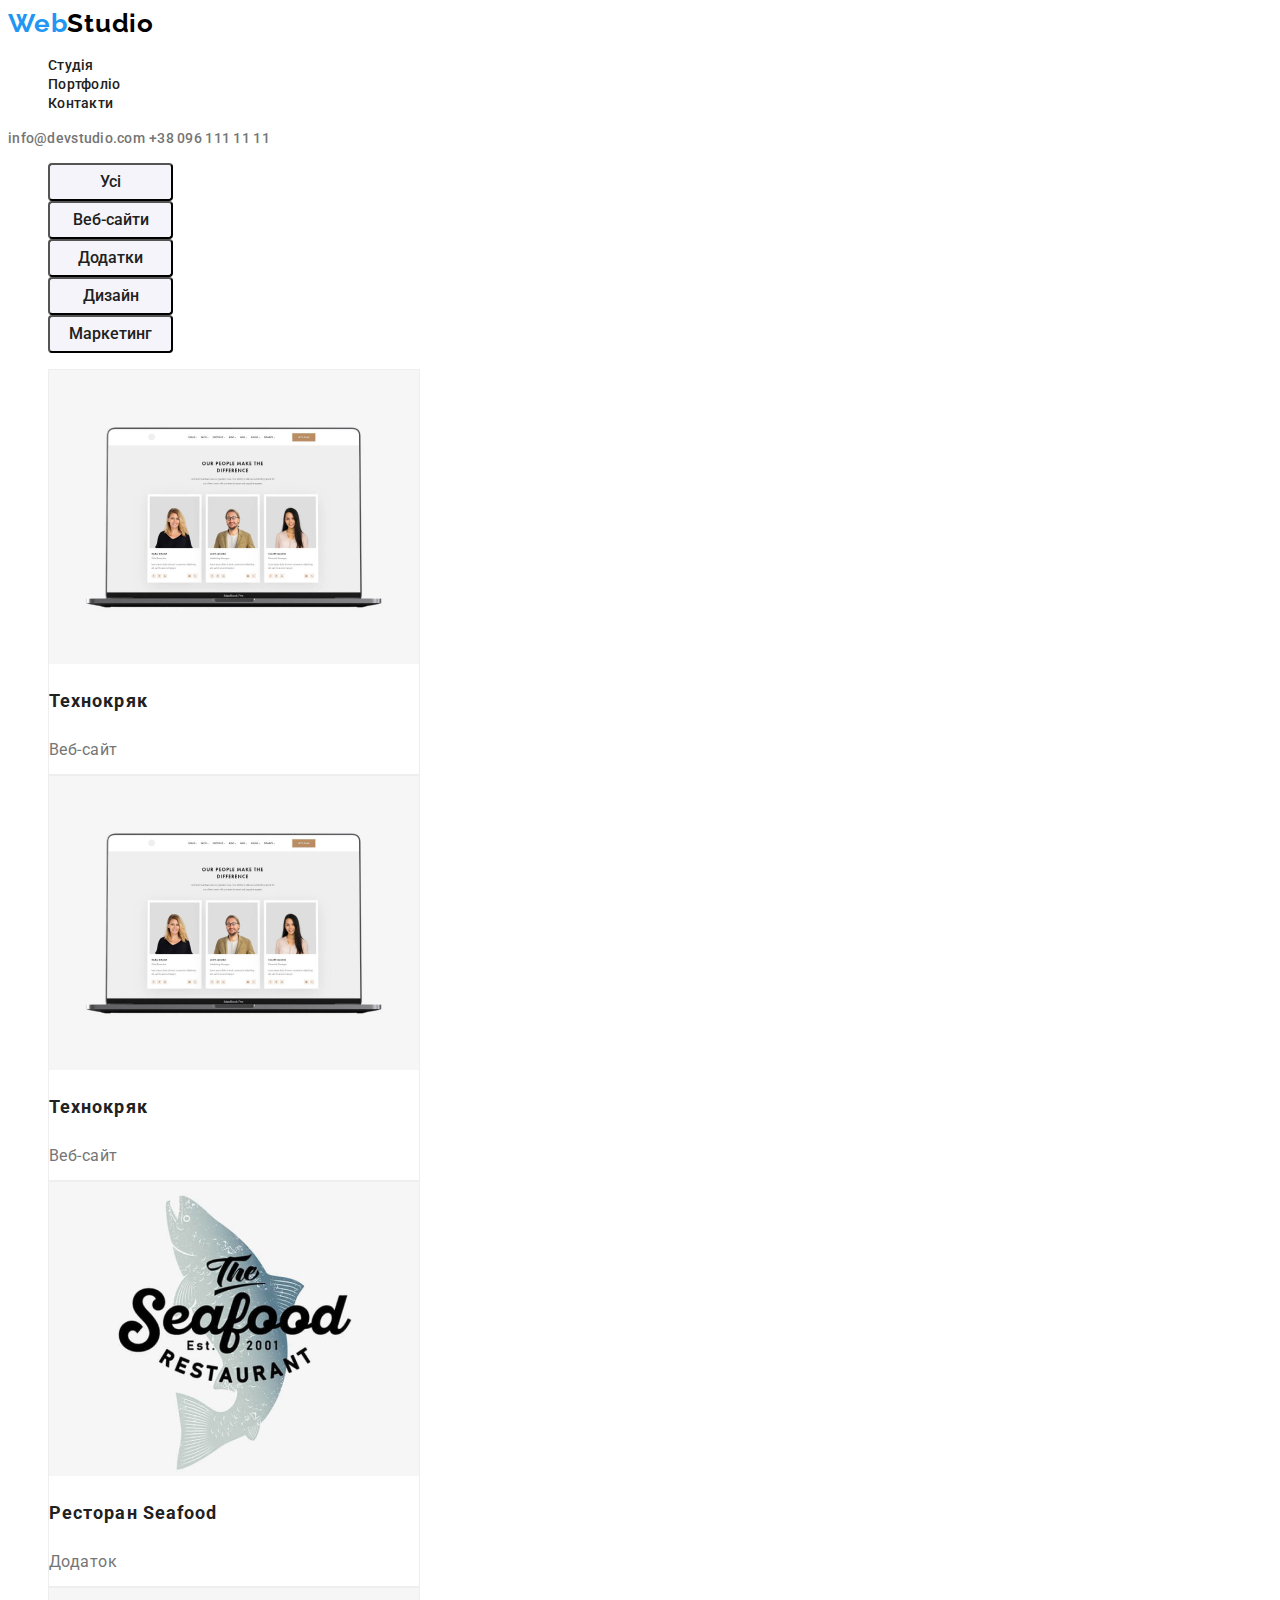
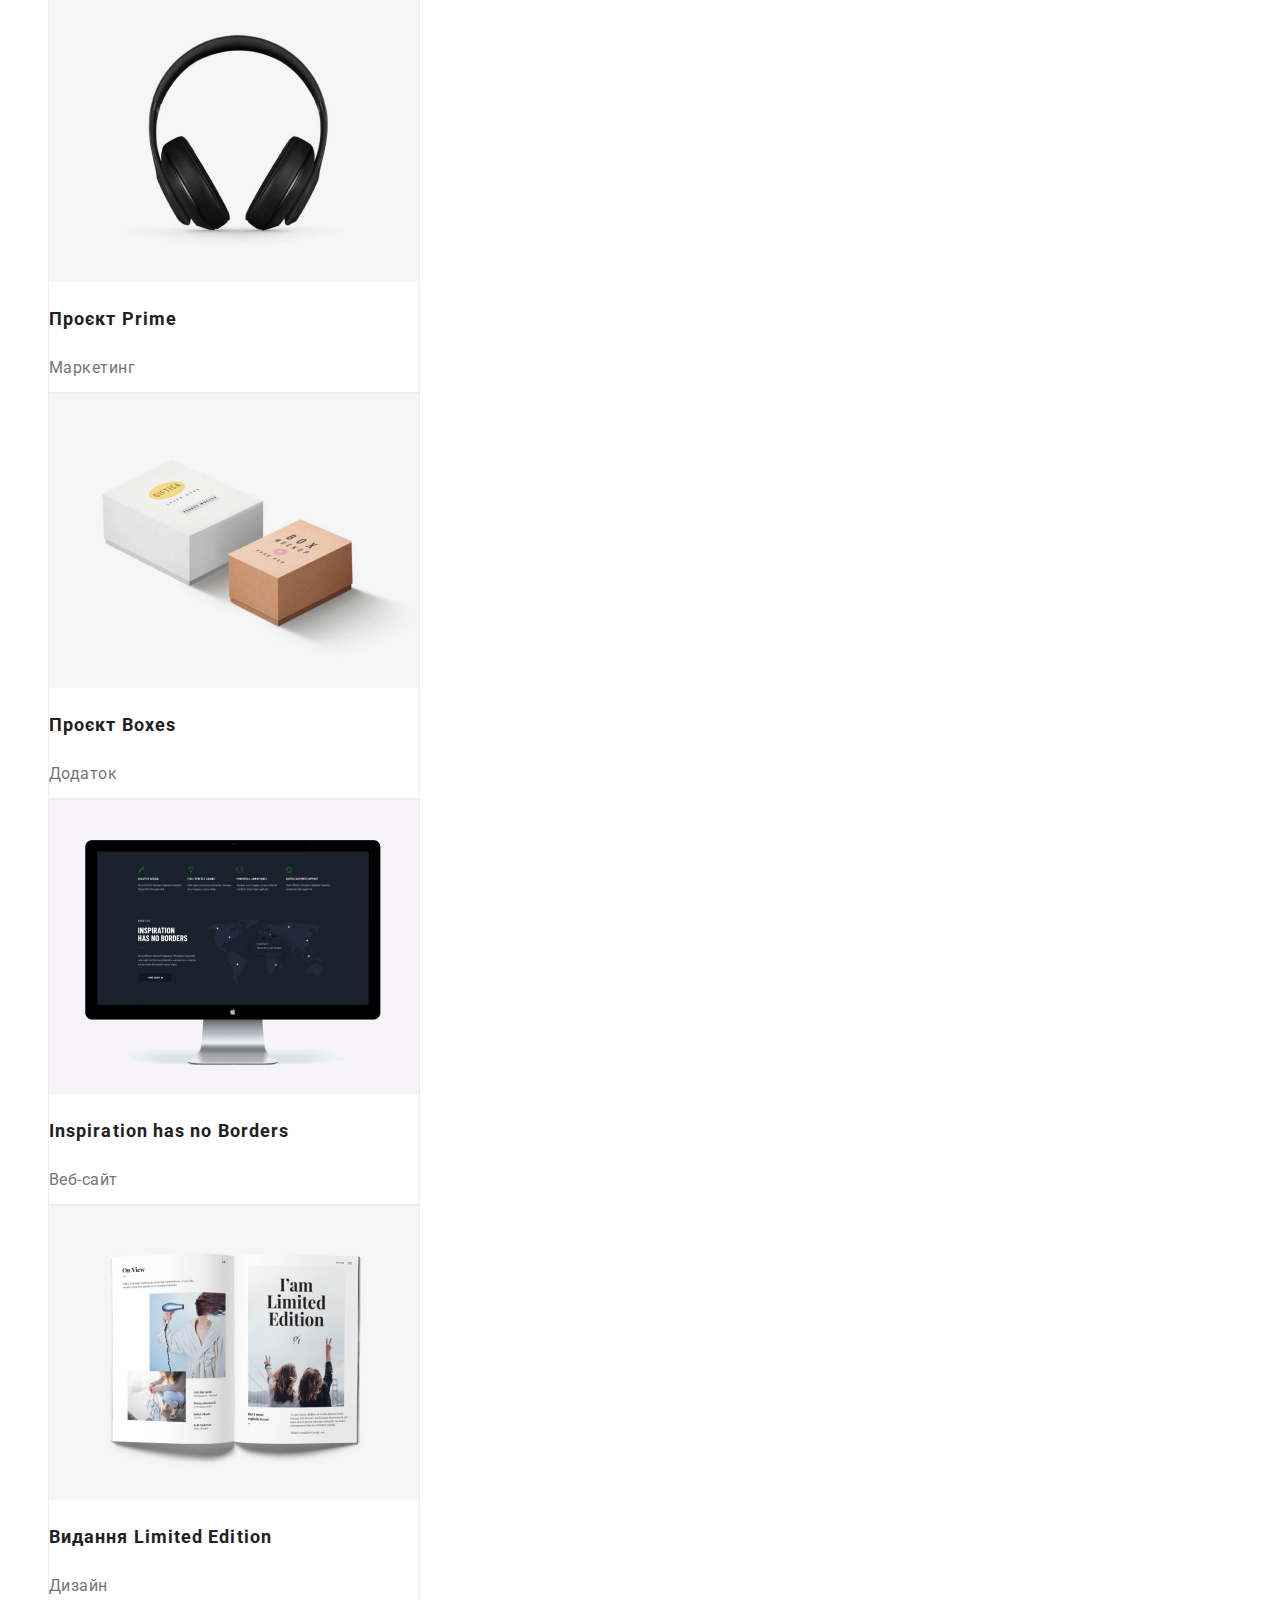
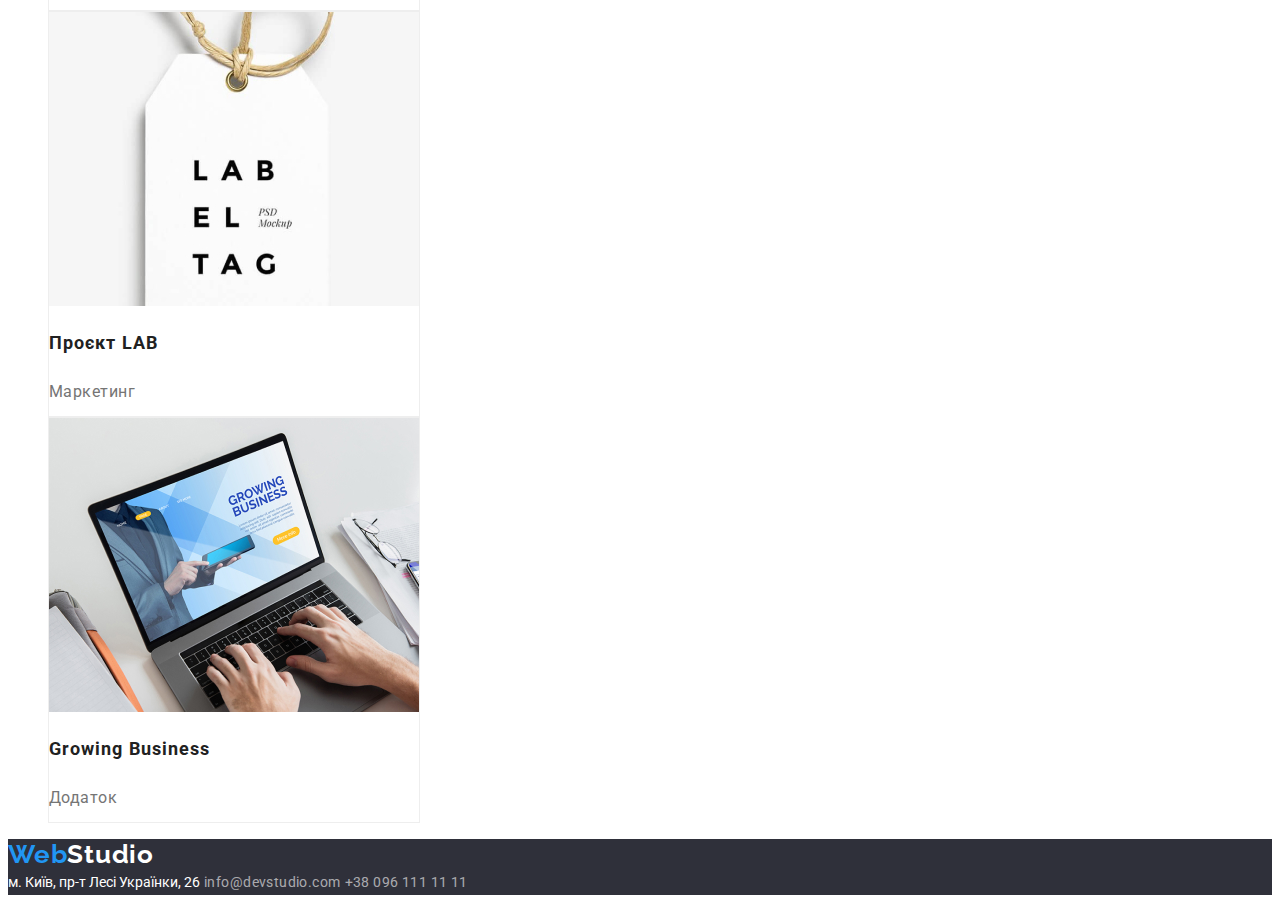
==== portfolio.html @ ff46326f "copy dz2" ====
<!DOCTYPE html>
<html lang="uk">
<head>
        <meta charset="UTF-8">
        <meta http-equiv="X-UA-Compatible" content="IE=edge">
        <meta name="viewport" content="width=device-width, initial-scale=1.0">
        <link rel="preconnect" href="https://fonts.googleapis.com">
        <link rel="preconnect" href="https://fonts.gstatic.com" crossorigin>
        <link
            href="https://fonts.googleapis.com/css2?family=Raleway:wght@700&family=Roboto:wght@400;500;700;900&display=swap"
            rel="stylesheet">
        <link rel="stylesheet" href="styles/styles.css">
        <title>Портфоліо</title>
</head>
<body>
    <!--Верхня лінія-->
    <header class="top">
        <a class="logo" href="./index.html">Web<span class="logo-black">Studio</span></a>
        <nav>
            <ul>
                <li>
                    <a class="top-nav" href="">Студія</a>
                </li>
                <li>
                    <a class="top-nav" href="./portfolio.html">Портфоліо</a>
                </li>
                <li>
                    <a class="top-nav" href="">Контакти</a>
                </li>
            </ul>
        </nav>
        <a class="top-adr" href="mailto:info@devstudio.com">info@devstudio.com</a>
        <a class="top-adr" href="tel:+380961111111">+38 096 111 11 11</a>
    </header>
<main>
<section class="example">
    <h1 class="example-h">Приклади робіт</h1>
<ul>
    <li>
        <button class="example-button"  type="button">Усі</button>
    </li>
    <li>
        <button class="example-button" type="button">Веб-сайти</button>
    </li>
    <li>
        <button class="example-button" type="button">Додатки</button>
    </li>
    <li>
        <button class="example-button" type="button">Дизайн</button>
    </li>
    <li>
        <button class="example-button" type="button">Маркетинг</button>
    </li>
</ul>
    <ul>
        <li class="example-li">
        <a href="#">
            <img src="./images/Tekhno.jpg" alt="Приклад вебсайту" width="370">
            <h2 class="example-title">Технокряк</h2>
            <p class="example-text">Веб-сайт</p>
        </a> 
        </li>
        <li class="example-li">
           <a href="#">
            <img src="./images/Tekhno.jpg" alt="Приклад вебсайту" width="370">
            <h2 class="example-title">Технокряк</h2>
            <p class="example-text">Веб-сайт</p>
           </a>
        </li>
        <li class="example-li">
            <a href="#">
                <img src="./images/Seafood.jpg" alt="Приклад додатку" width="370">
                <h2 class="example-title">Ресторан Seafood</h2>
                <p class="example-text">Додаток</p>
            </a>
        </li>
    <li class="example-li">
            <a href="#"><img src="./images/Prime.jpg" alt="Приклад маркетингу" width="370">
            <h2 class="example-title">Проєкт Prime</h2>
            <p class="example-text">Маркетинг</p>
        </a>    
        </li>
        <li class="example-li">
            <a href="#"><img src="./images/Boxes.jpg" alt="Приклад додатку" width="370">
            <h2 class="example-title">Проєкт Boxes</h2>
            <p class="example-text">Додаток</p>
        </a>    
        </li>
        <li class="example-li">
            <a href="#"><img src="./images/InspirationhasnoBorders.jpg" alt="Приклад вебсайту" width="370">
            <h2 class="example-title">Inspiration has no Borders</h2>
            <p class="example-text">Веб-сайт</p>
        </a>    
        </li>
        <li class="example-li">
            <a href="#"><img src="./images/LimitedEdition.jpg" alt="Приклад дизайну" width="370">
            <h2 class="example-title">Видання Limited Edition</h2>
            <p class="example-text">Дизайн</p>
        </a>    
        </li>
        <li class="example-li">
            <a href="#"><img src="./images/ProjectLab.jpg" alt="Приклад маркетингу" width="370">
            <h2 class="example-title">Проєкт LAB</h2>
            <p class="example-text">Маркетинг</p>
        </a>    
        </li>
        <li class="example-li">
            <a href="#"><img src="./images/GrowingBusiness.jpg" alt="Приклад додатку" width="370">
            <h2 class="example-title">Growing Business</h2>
            <p class="example-text">Додаток</p>
            </a> 
        </li>
        </ul>
</section>
</main>
<!--Футер-->
<footer class="footer">
    <a class="footer-logo" href="/index.html">Web<span class="footer-logow">Studio</span></a>
    <address>
        <a class="footer-adr" href="https://goo.gl/maps/CPtrU1FHBa2aNyZL9" target="_blank"
            rel="noopener noreferrer nofollow">м. Київ, пр-т Лесі Українки, 26</a>
        <a class="footer-a" href="mailto:info@devstudio.com">info@devstudio.com</a>
        <a class="footer-a" href="tel:+380961111111">+38 096 111 11 11</a>
    </address>
</footer>
</body>
</html>
---- styles/styles.css ----
body {
font-family: Roboto;
color: black;
}
a:link,
a:visited,
a:hover,
a:active {
    text-decoration: none;
}
li {
    list-style-type: none;
}
/*Верхня ліня*/
.top {
    background: #FFFFFF;
}
.logo {
    color:#2196F3;
    font-family: 'Raleway';
    font-style: normal;
    font-weight: 700;
    font-size: 26px;
    line-height: 1.2em;
    letter-spacing: 0.03em;
}
.logo-black {
    color: black;
       
}
.top-nav,
.top-adr {
    font-weight: 500;
    font-size: 14px;
    letter-spacing: 0.02em;

 }
 .top-nav {
    color: #212121;
 }
 .top-adr {
    color: #757575;
 }
 .top-nav:hover,
 .top-nav:focus,
 .top-adr:hover,
 .top-adr:focus{
     color: #2196F3;
 }

 /*Шапка*/
.solution {
    background: #2F303A;
}
.solution-text {
    font-weight: 900;
    font-size: 44px;
    line-height: 1.4em;
    text-align: center;
    letter-spacing: 0.06em;
    text-transform: uppercase;
    color: #FFFFFF;
}
.solution-button {
    width: 216px;
    height: 50px;
    background: #2196F3;
    box-shadow: 0px 4px 4px rgba(0, 0, 0, 0.15);
    border-radius: 4px;
    font-family: 'Roboto';
    font-style: normal;
    font-weight: 700;
    font-size: 16px;
    line-height: 30px;
    color: #FFFFFF;
}

/*Особливості*/
.features-h {
    display: none;
}
.features-title {
    width: 270px;
    height: 16px;
    font-weight: 700;
    font-size: 14px;
    line-height: 1.15em;
    letter-spacing: 0.03em;
    text-transform: uppercase;
}
.features-text {
    font-size: 14px;
    line-height: 1.7em;
    letter-spacing: 0.03em;
    text-transform: uppercase;
    color: #757575;
}

/*Чим ми займаємось*/
.what-we-do-text {
    font-weight: 700;
    font-size: 36px;
    line-height: 1.2em;
    text-align: center;
    }

/*Наша команда*/
.team {
    background: #F5F4FA
}
.team-title {
    font-weight: 700;
    font-size: 36px;
    line-height: 1.2em;
    letter-spacing: 0.03em;
    text-align: center;
}
.team-member {
    font-weight: 500;
    font-size: 16px;
    line-height: 1.19em;
    letter-spacing: 0.03em;
    text-align: center;
}
.team-text {
    font-size: 16px;
    line-height: 1.19em;
    text-align: center;
    letter-spacing: 0.03em;
    color: #757575;
}

.team-l {
    width: 270px;
    height: 368px;
    background: #FFFFFF;
    box-shadow: 0px 1px 3px rgba(0, 0, 0, 0.12),
     0px 1px 1px rgba(0, 0, 0, 0.14), 
     0px 2px 1px rgba(0, 0, 0, 0.2);
    border-radius: 0px 0px 4px 4px;
}

/*Футер*/
.footer {
    background-color: #2F303A;
}
.footer-logo {
    color: #2196F3;
    font-family: 'Raleway';
    font-style: normal;
    font-weight: 700;
    font-size: 26px;
    line-height: 1.2em;
    letter-spacing: 0.03em;
}
.footer-logow {
    color: white;

}
.footer-adr {
    font-size: 14px;
    line-height: 24px;
    font-style: normal;
    color: #FFFFFF;
}
.footer-a {
     font-size: 14px;
    line-height: 1.7em;
    letter-spacing: 0.03em;
    font-style: normal;
    color: rgba(255, 255, 255, 0.6);
}
.footer-adr:hover,
.footer-adr:focus, 
.footer-a:hover,
.footer-a:focus {
    color: #2196F3;
}

/*ПОРТФОЛІО*/
.example-h {
    display: none
}
.example-button {
    width: 125px;
    height: 38px;
    background: #F5F4FA;
    border-radius: 4px;
    font-weight: 500;
    font-size: 16px;
    line-height: 26px;
    font-family: 'Roboto';
    font-style: normal;
    text-align: center;
    color: #212121;
}
.example-button:hover,
.example-button:focus {
    background: #2196F3;
    color: #FFFFFF;
}
.example-li {
    width: 370px;
    height: 404px;
    background: #FFFFFF;
    border: 1px solid #EEEEEE;
}
.example-title {
    font-weight: 700;
    font-size: 18px;
    line-height: 2em;
    letter-spacing: 0.06em;
    color: #212121;
}
.example-text {
    font-size: 16px;
    line-height: 1.89em;
    letter-spacing: 0.03em;
    color: #757575;
}
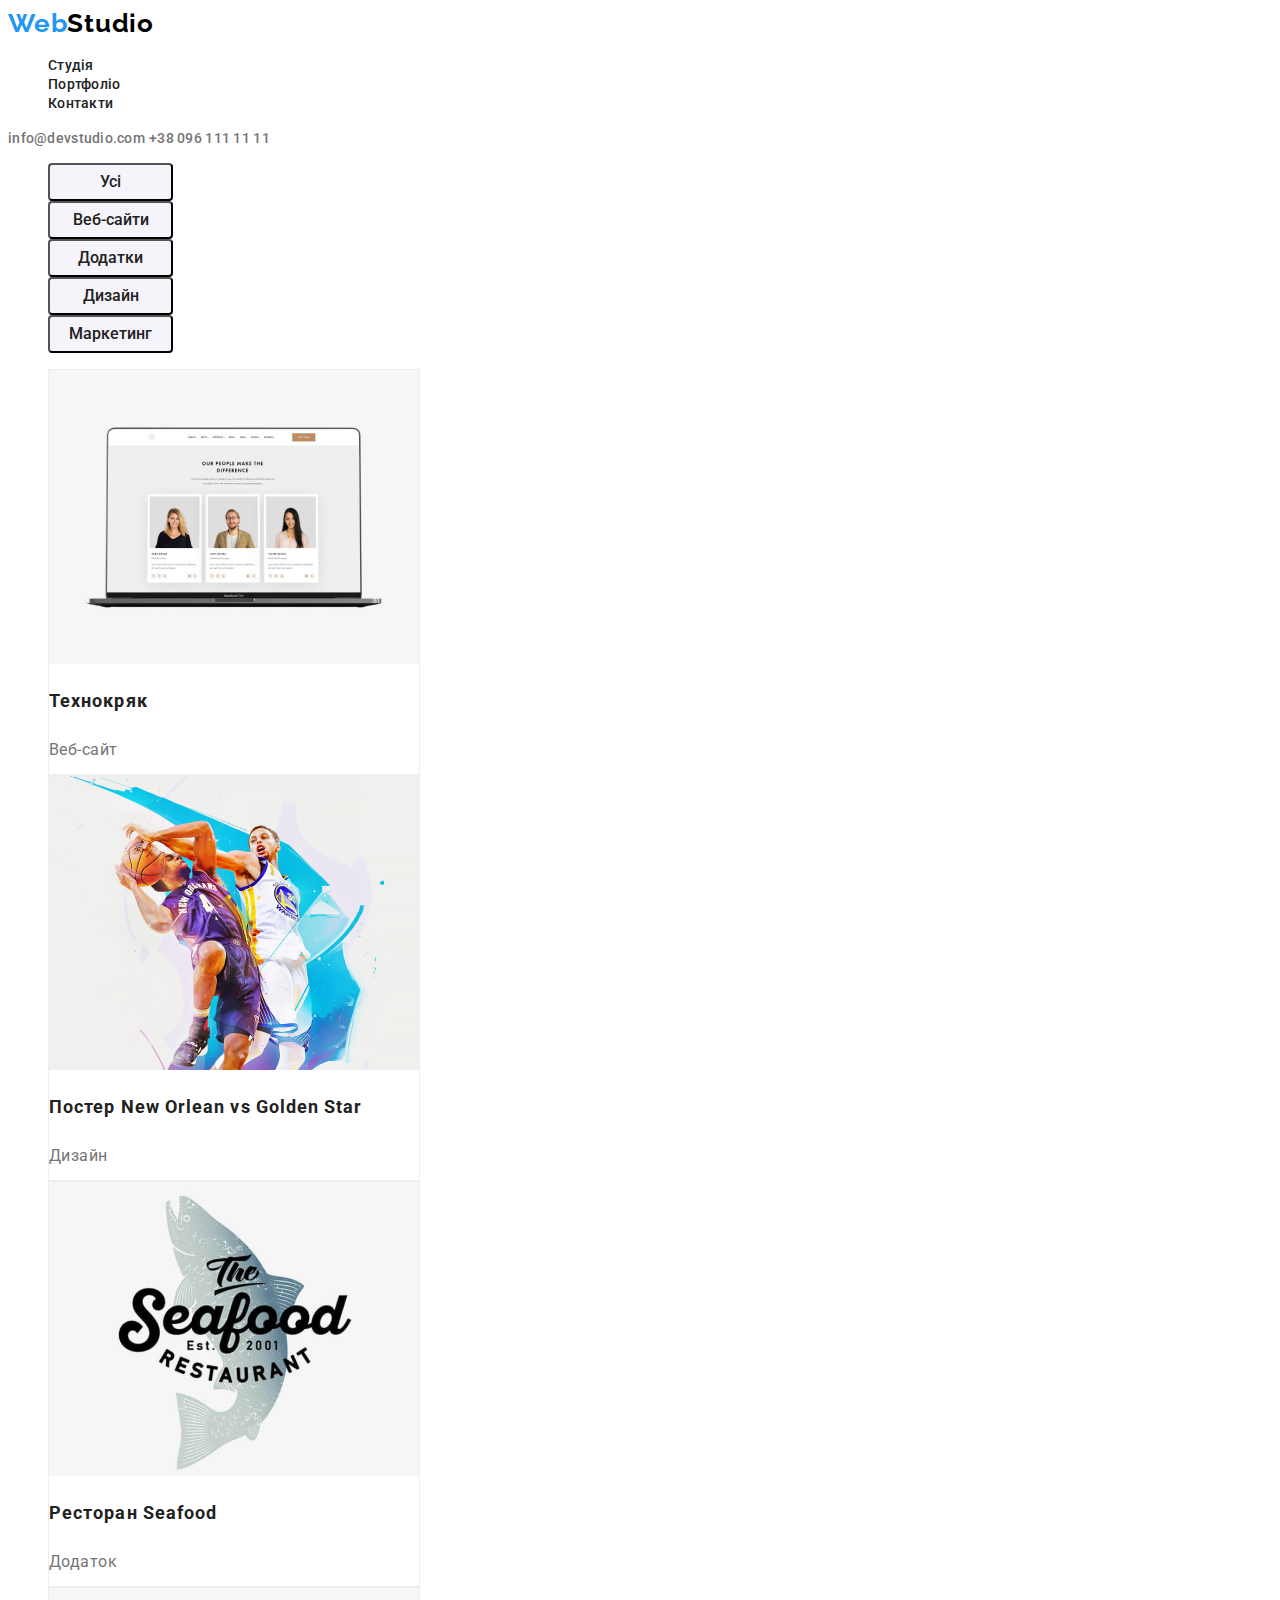
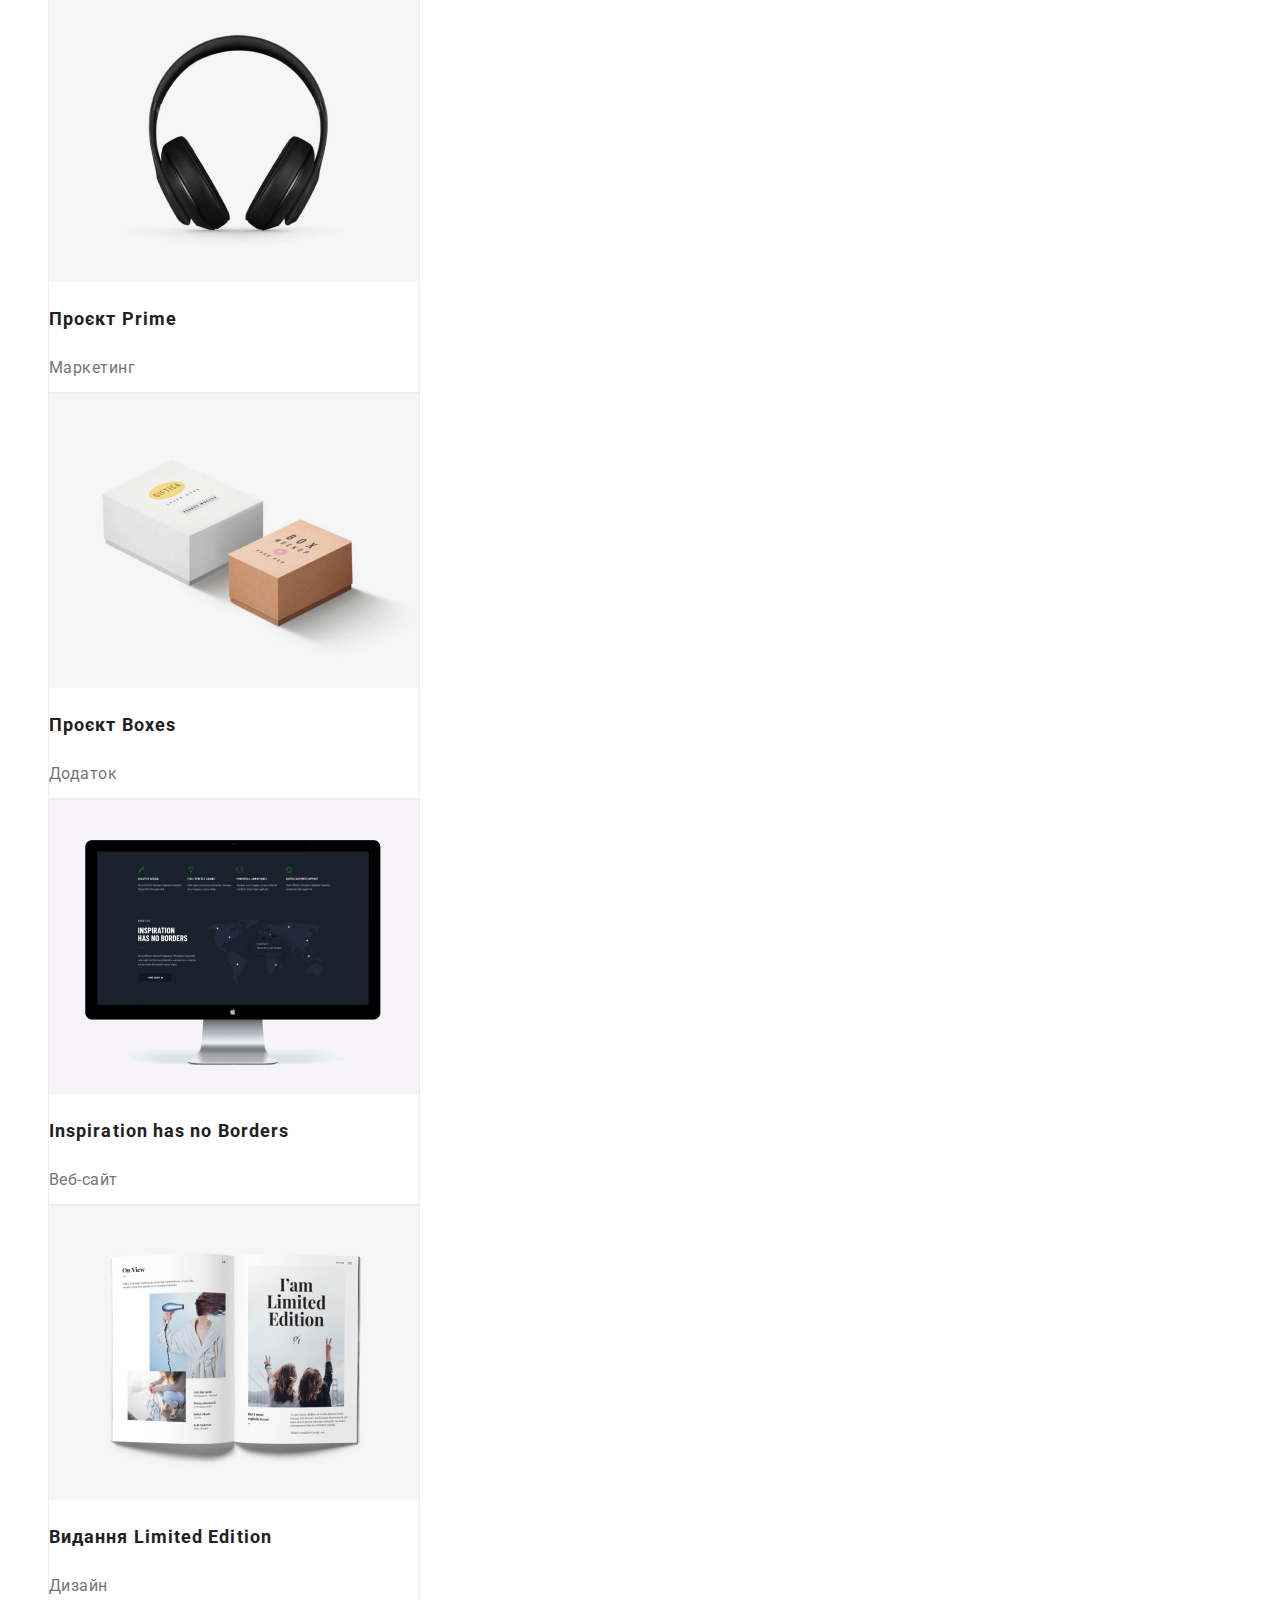
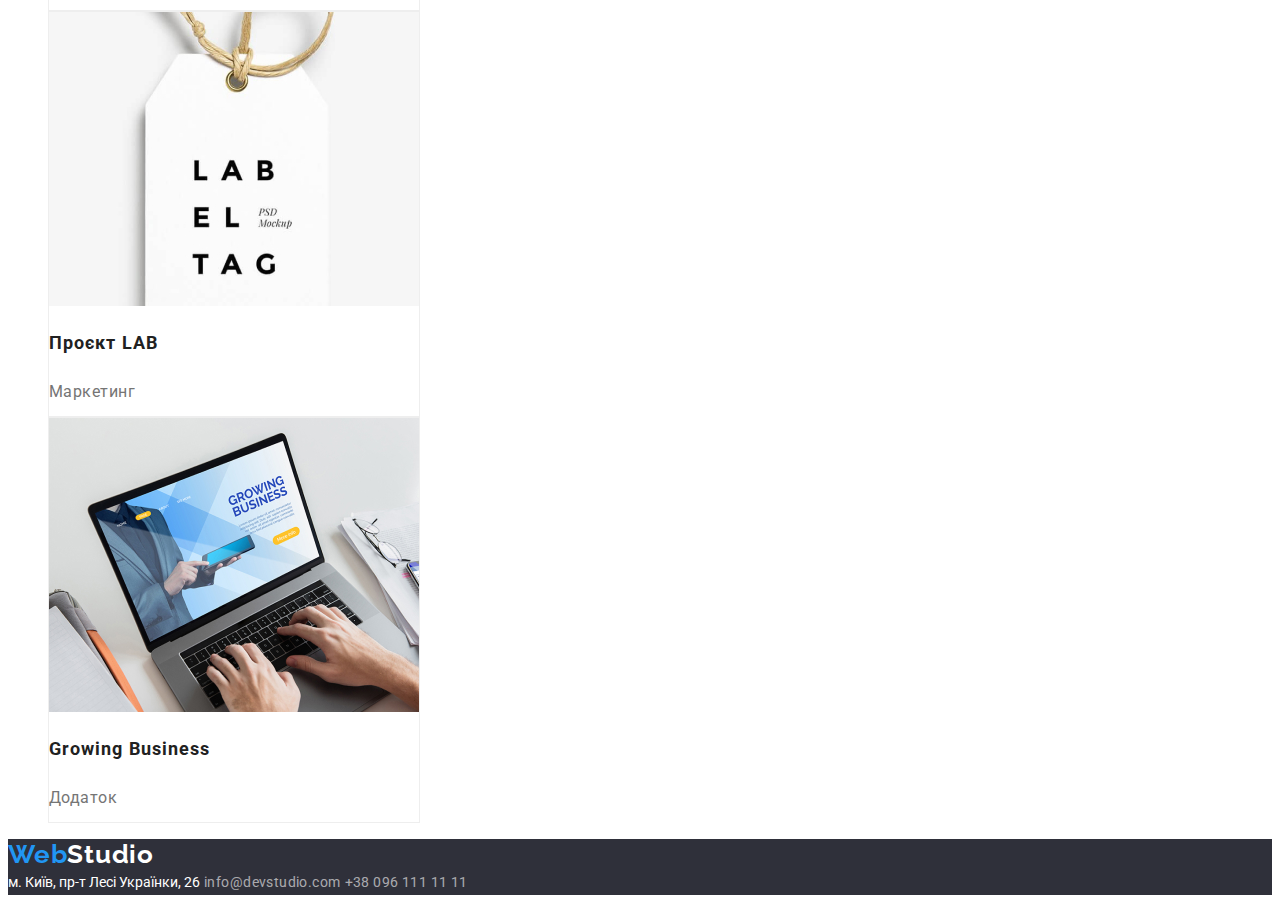
==== commit 7c0ecd0f: "Update portfolio.html" ====
--- a/portfolio.html
+++ b/portfolio.html
@@ -62,9 +62,9 @@
         </li>
         <li class="example-li">
            <a href="#">
-            <img src="./images/Tekhno.jpg" alt="Приклад вебсайту" width="370">
-            <h2 class="example-title">Технокряк</h2>
-            <p class="example-text">Веб-сайт</p>
+            <img src="./images/NewOrleanvsGoldenStar.jpg" alt="Приклад вебсайту" width="370">
+            <h2 class="example-title">Постер New Orlean vs Golden Star</h2>
+            <p class="example-text">Дизайн</p>
            </a>
         </li>
         <li class="example-li">
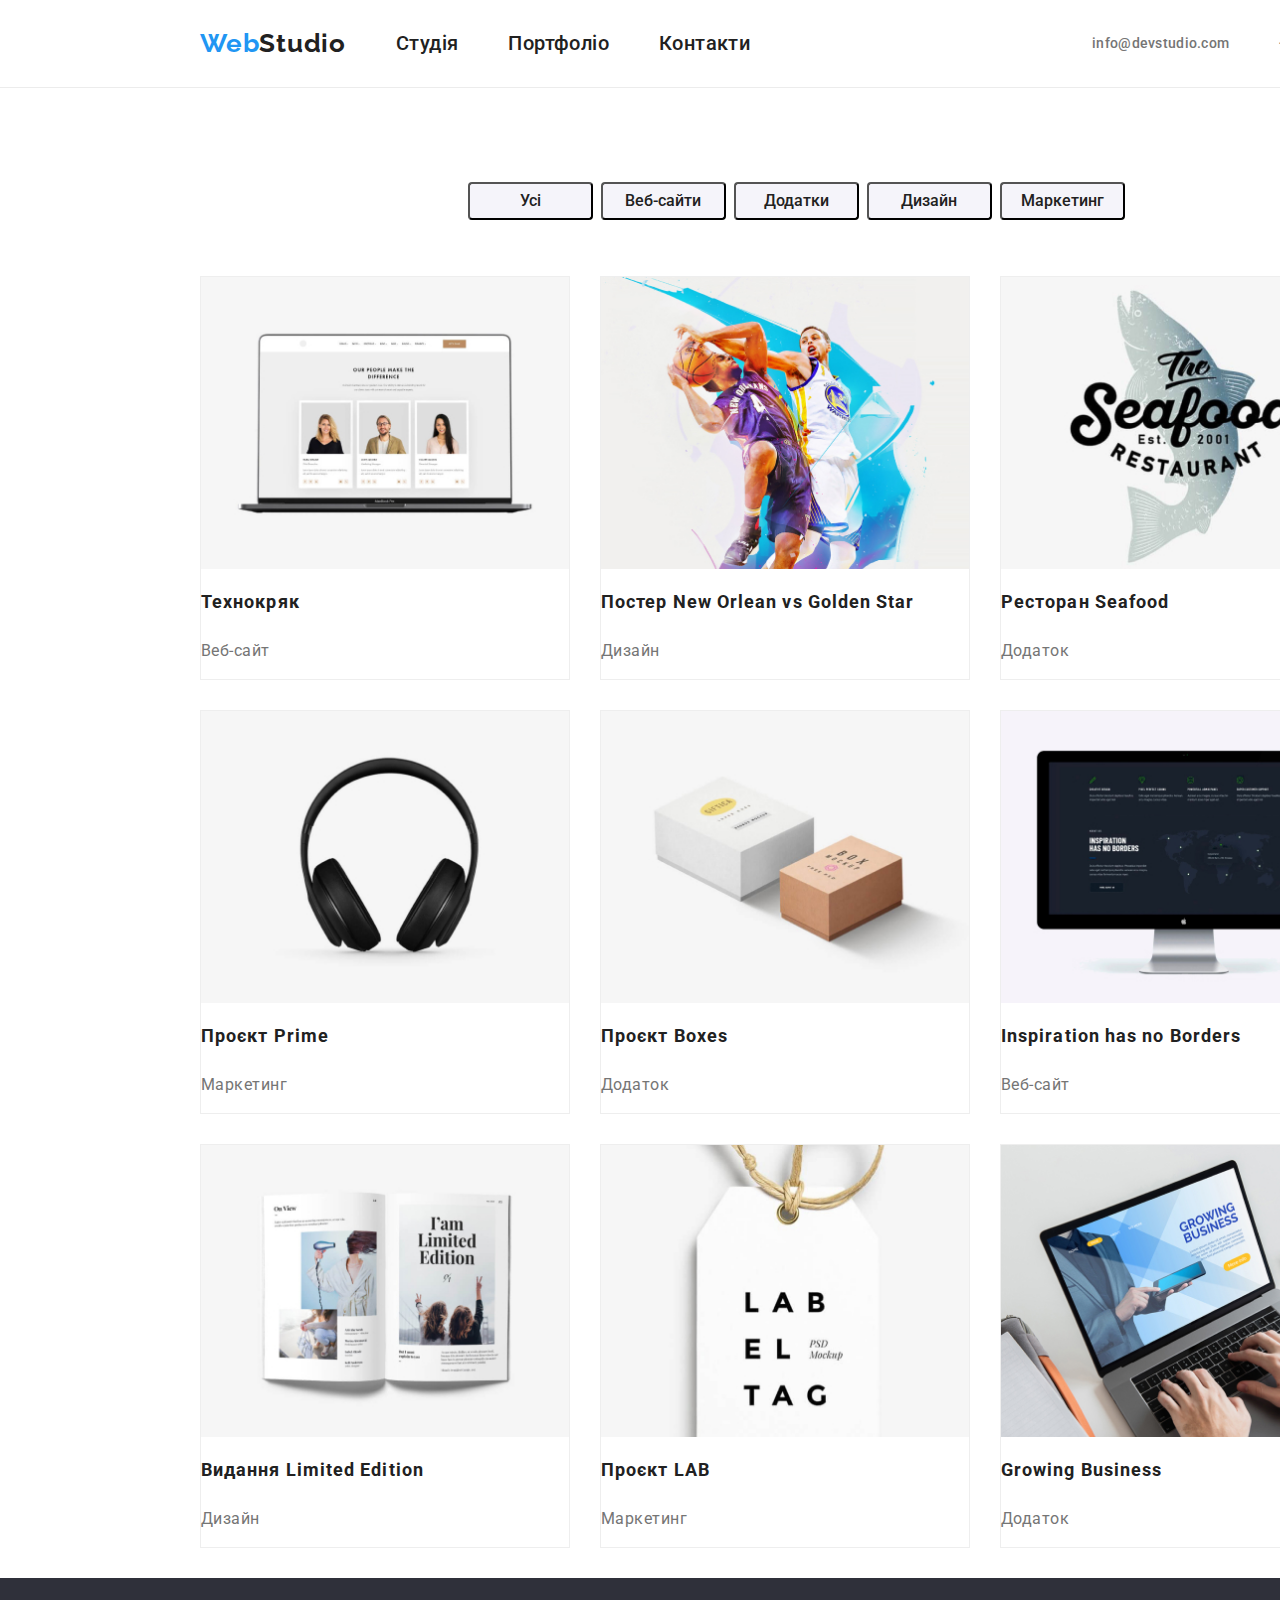
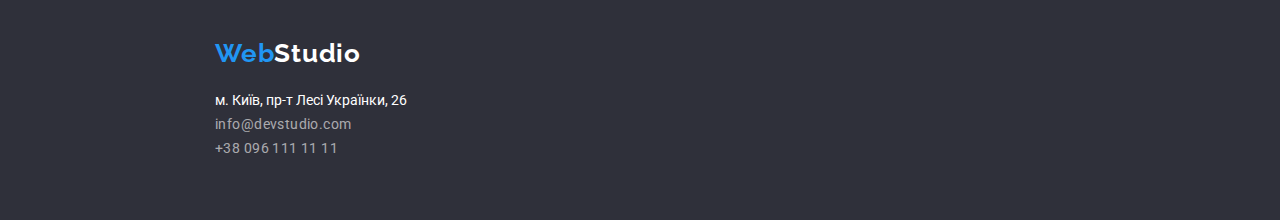
==== commit 0bc2a7be: "dz3" ====
--- a/portfolio.html
+++ b/portfolio.html
@@ -9,119 +9,135 @@
         <link
             href="https://fonts.googleapis.com/css2?family=Raleway:wght@700&family=Roboto:wght@400;500;700;900&display=swap"
             rel="stylesheet">
+        <link rel="stylesheet" href="https://cdnjs.cloudflare.com/ajax/libs/modern-normalize/1.0.0/modern-normalize.min.css" />
         <link rel="stylesheet" href="styles/styles.css">
         <title>Портфоліо</title>
 </head>
 <body>
     <!--Верхня лінія-->
-    <header class="top">
+<header>
+    <nav class="container top">
         <a class="logo" href="./index.html">Web<span class="logo-black">Studio</span></a>
-        <nav>
-            <ul>
-                <li>
-                    <a class="top-nav" href="">Студія</a>
-                </li>
-                <li>
-                    <a class="top-nav" href="./portfolio.html">Портфоліо</a>
-                </li>
-                <li>
-                    <a class="top-nav" href="">Контакти</a>
-                </li>
-            </ul>
-        </nav>
-        <a class="top-adr" href="mailto:info@devstudio.com">info@devstudio.com</a>
-        <a class="top-adr" href="tel:+380961111111">+38 096 111 11 11</a>
-    </header>
+        <ul class="nav">
+            <li class="nav-list">
+                <a class="item" href="./index.html">Студія</a>
+            </li>
+            <li class="nav-list">
+                <a class="item" href="./portfolio.html">Портфоліо</a>
+            </li>
+            <li class="nav-list">
+                <a class="item" href="">Контакти</a>
+            </li>
+        </ul>
+        <ul class="adr-list">
+            <li class="item">
+                <a class="top-adr" href="mailto:info@devstudio.com">info@devstudio.com</a>
+            </li>
+            <li class="item">
+                <a class="top-adr" href="tel:+380961111111">+38 096 111 11 11</a>
+            </li>
+        </ul>
+    </nav>
+</header>
 <main>
-<section class="example">
-    <h1 class="example-h">Приклади робіт</h1>
-<ul>
-    <li>
-        <button class="example-button"  type="button">Усі</button>
+<section class="container">
+    <div class="filter">
+<h1 class="visually-hidden">Приклади робіт</h1>
+<ul class="button">
+    <li class="item">
+        <button class="example-button" type="button">Усі</button>
     </li>
-    <li>
+    <li class="item">
         <button class="example-button" type="button">Веб-сайти</button>
     </li>
-    <li>
+    <li class="item">
         <button class="example-button" type="button">Додатки</button>
     </li>
-    <li>
+    <li class="item">
         <button class="example-button" type="button">Дизайн</button>
     </li>
-    <li>
+    <li class="item">
         <button class="example-button" type="button">Маркетинг</button>
     </li>
 </ul>
-    <ul>
-        <li class="example-li">
+    </div>
+<ul class="example">
+    <li class="item">
         <a href="#">
             <img src="./images/Tekhno.jpg" alt="Приклад вебсайту" width="370">
             <h2 class="example-title">Технокряк</h2>
             <p class="example-text">Веб-сайт</p>
-        </a> 
-        </li>
-        <li class="example-li">
-           <a href="#">
+        </a>
+    </li>
+    <li class="item">
+        <a href="#">
             <img src="./images/NewOrleanvsGoldenStar.jpg" alt="Приклад вебсайту" width="370">
             <h2 class="example-title">Постер New Orlean vs Golden Star</h2>
             <p class="example-text">Дизайн</p>
-           </a>
-        </li>
-        <li class="example-li">
-            <a href="#">
-                <img src="./images/Seafood.jpg" alt="Приклад додатку" width="370">
-                <h2 class="example-title">Ресторан Seafood</h2>
-                <p class="example-text">Додаток</p>
-            </a>
-        </li>
-    <li class="example-li">
-            <a href="#"><img src="./images/Prime.jpg" alt="Приклад маркетингу" width="370">
+        </a>
+    </li>
+    <li class="item">
+        <a href="#">
+            <img src="./images/Seafood.jpg" alt="Приклад додатку" width="370">
+            <h2 class="example-title">Ресторан Seafood</h2>
+            <p class="example-text">Додаток</p>
+        </a>
+    </li>
+    <li class="item">
+        <a href="#"><img src="./images/Prime.jpg" alt="Приклад маркетингу" width="370">
             <h2 class="example-title">Проєкт Prime</h2>
             <p class="example-text">Маркетинг</p>
-        </a>    
-        </li>
-        <li class="example-li">
-            <a href="#"><img src="./images/Boxes.jpg" alt="Приклад додатку" width="370">
+        </a>
+    </li>
+    <li class="item">
+        <a href="#"><img src="./images/Boxes.jpg" alt="Приклад додатку" width="370">
             <h2 class="example-title">Проєкт Boxes</h2>
             <p class="example-text">Додаток</p>
-        </a>    
-        </li>
-        <li class="example-li">
-            <a href="#"><img src="./images/InspirationhasnoBorders.jpg" alt="Приклад вебсайту" width="370">
+        </a>
+    </li>
+    <li class="item">
+        <a href="#"><img src="./images/InspirationhasnoBorders.jpg" alt="Приклад вебсайту" width="370">
             <h2 class="example-title">Inspiration has no Borders</h2>
             <p class="example-text">Веб-сайт</p>
-        </a>    
-        </li>
-        <li class="example-li">
-            <a href="#"><img src="./images/LimitedEdition.jpg" alt="Приклад дизайну" width="370">
+        </a>
+    </li>
+    <li class="item">
+        <a href="#"><img src="./images/LimitedEdition.jpg" alt="Приклад дизайну" width="370">
             <h2 class="example-title">Видання Limited Edition</h2>
             <p class="example-text">Дизайн</p>
-        </a>    
-        </li>
-        <li class="example-li">
-            <a href="#"><img src="./images/ProjectLab.jpg" alt="Приклад маркетингу" width="370">
+        </a>
+    </li>
+    <li class="item">
+        <a href="#"><img src="./images/ProjectLab.jpg" alt="Приклад маркетингу" width="370">
             <h2 class="example-title">Проєкт LAB</h2>
             <p class="example-text">Маркетинг</p>
-        </a>    
-        </li>
-        <li class="example-li">
-            <a href="#"><img src="./images/GrowingBusiness.jpg" alt="Приклад додатку" width="370">
+        </a>
+    </li>
+    <li class="item">
+        <a href="#"><img src="./images/GrowingBusiness.jpg" alt="Приклад додатку" width="370">
             <h2 class="example-title">Growing Business</h2>
             <p class="example-text">Додаток</p>
-            </a> 
-        </li>
-        </ul>
+        </a>
+    </li>
+</ul>  
 </section>
 </main>
 <!--Футер-->
-<footer class="footer">
-    <a class="footer-logo" href="/index.html">Web<span class="footer-logow">Studio</span></a>
-    <address>
-        <a class="footer-adr" href="https://goo.gl/maps/CPtrU1FHBa2aNyZL9" target="_blank"
-            rel="noopener noreferrer nofollow">м. Київ, пр-т Лесі Українки, 26</a>
-        <a class="footer-a" href="mailto:info@devstudio.com">info@devstudio.com</a>
-        <a class="footer-a" href="tel:+380961111111">+38 096 111 11 11</a>
-    </address>
+<footer>
+    <div class="footer">
+        <div class="footer-logo">
+            <a class="logo" href="./index.html">Web<span class="logo-acc">Studio</span></a>
+        </div>
+        <address>
+            <ul class="addr">
+                <li class="addr-item"><a class="footer-adr" href="https://goo.gl/maps/CPtrU1FHBa2aNyZL9" target="_blank"
+                        rel="noopener noreferrer nofollow">м.
+                        Київ, пр-т Лесі Українки, 26</a></li>
+                <li class="addr-item"><a class="footer-a" href="mailto:info@devstudio.com">info@devstudio.com</a></li>
+                <li class="addr-item"><a class="footer-a" href="tel:+380961111111">+38 096 111 11 11</a></li>
+            </ul>
+        </address>
+    </div>
 </footer>
 </body>
 </html>--- a/styles/styles.css
+++ b/styles/styles.css
@@ -1,6 +1,14 @@
+:root {
+    --title-text-color: #212121;
+    --other-text-color: #ffffff;
+    --primary-text-color: #757575;
+    --accent-color: #2196F3;
+}
 body {
 font-family: Roboto;
-color: black;
+color: var(--title-text-color);
+    width: 1600px;
+    margin: 0 auto;
 }
 a:link,
 a:visited,
@@ -8,131 +16,234 @@
 a:active {
     text-decoration: none;
 }
-li {
+ul, li {
     list-style-type: none;
+    padding: 0;
+    margin: 0;
+
+}
+.container {
+    width: 1230px;
+    margin-top: 94px;
+    margin-left: auto;
+    margin-right: auto;
+    margin-bottom: 0;
+    padding-left: 15px;
+    padding-right: 15px;    
+}
+.visually-hidden {
+    position: absolute;
+    white-space: nowrap;
+    width: 1px;
+    height: 1px;
+    overflow: hidden;
+    border: 0;
+    padding: 0;
+    clip: rect(0 0 0 0);
+    clip-path: inset(50%);
+    margin: -1px;
+}
+
+img {
+    display: block;
+    max-width: 100%;
+    height: auto;
+}
+
+header {
+    border-bottom: 1px solid #ECECEC;
 }
 /*Верхня ліня*/
 .top {
-    background: #FFFFFF;
+    background: #ffffff;
+    display: flex;
+    align-items: center;
+    margin-top: 0;
+   
 }
 .logo {
-    color:#2196F3;
+    color:var(--accent-color);
     font-family: 'Raleway';
     font-style: normal;
     font-weight: 700;
     font-size: 26px;
-    line-height: 1.2em;
+    line-height: 1.2;
     letter-spacing: 0.03em;
 }
 .logo-black {
-    color: black;
-       
-}
-.top-nav,
-.top-adr {
+    color: var(--title-text-color);    
+}
+.nav {
+    display: flex;
+}
+
+ .nav .nav-list {
+    margin-left: 50px;
+    margin-top: 0;
+    margin-bottom: 0;
+ }
+ .nav-list .item {
+    display: block;
+    padding-top: 32px;
+    padding-bottom: 32px;
+
     font-weight: 500;
-    font-size: 14px;
+    font-size: 20px;
+    line-height: 1.14;
     letter-spacing: 0.02em;
-
+    color: var(--title-text-color);   
  }
- .top-nav {
-    color: #212121;
+
+ .adr-list {
+    display: flex;
+    margin-left: auto;
+}
+
+.adr-list .item + .item {
+    margin-left: 50px;
+
+}
+
+ .top-adr {
+     font-weight: 500;
+     font-size: 14px;
+     letter-spacing: 0.02em;
+     color: var(--primary-text-color);
  }
- .top-adr {
-    color: #757575;
- }
- .top-nav:hover,
- .top-nav:focus,
+
+ .nav-list .item:hover,
+ .nav-list .item:focus,
  .top-adr:hover,
  .top-adr:focus{
-     color: #2196F3;
+    color: var(--accent-color);
  }
 
  /*Шапка*/
 .solution {
     background: #2F303A;
+    padding-top: 200px;
+    padding-bottom: 280px;
+    text-align: center;
 }
 .solution-text {
     font-weight: 900;
     font-size: 44px;
-    line-height: 1.4em;
+    line-height: 1.4;
     text-align: center;
     letter-spacing: 0.06em;
-    text-transform: uppercase;
-    color: #FFFFFF;
+    color: var(--other-text-color);
+    margin-bottom: 30px;
+    
 }
 .solution-button {
     width: 216px;
     height: 50px;
-    background: #2196F3;
+    background-color: #2196F3;
     box-shadow: 0px 4px 4px rgba(0, 0, 0, 0.15);
     border-radius: 4px;
     font-family: 'Roboto';
     font-style: normal;
     font-weight: 700;
     font-size: 16px;
-    line-height: 30px;
-    color: #FFFFFF;
+    line-height: 1.9;
+    color: var(--other-text-color);
+    margin: 0 auto;
+    
 }
 
 /*Особливості*/
-.features-h {
-    display: none;
-}
+.features {
+    margin: 0 auto;
+    display: flex;
+    flex-direction: row;
+    justify-content: space-evenly;
+}
+.features .item {
+    width: 270px;
+}
+
 .features-title {
     width: 270px;
     height: 16px;
     font-weight: 700;
     font-size: 14px;
-    line-height: 1.15em;
+    line-height: 1.15;
     letter-spacing: 0.03em;
     text-transform: uppercase;
 }
 .features-text {
     font-size: 14px;
-    line-height: 1.7em;
-    letter-spacing: 0.03em;
-    text-transform: uppercase;
+    line-height: 1.7;
+    letter-spacing: 0.03em;
     color: #757575;
 }
 
 /*Чим ми займаємось*/
+.what-we-do {
+    margin: 0 auto;
+    display: flex;
+    flex-direction: row;
+    justify-content: center;
+    padding-bottom: 94px;
+}
+.text{
+    padding-bottom: 50px;
+}
 .what-we-do-text {
     font-weight: 700;
     font-size: 36px;
-    line-height: 1.2em;
-    text-align: center;
+    line-height: 1.2;
+    text-align: center;
+    margin-top: 0;
+    margin-bottom: 0;
     }
-
+.what-we-do .item {
+    margin-left: 15px;
+    margin-right: 15px;
+}
 /*Наша команда*/
+.our-team {
+    background: #F5F4FA;
+}
+.our-team .text {
+    padding-bottom: 50px;
+}
 .team {
-    background: #F5F4FA
+    display: flex;
+    flex-direction: row;
+    justify-content: center;
+    padding-bottom: 94px;
 }
 .team-title {
     font-weight: 700;
     font-size: 36px;
-    line-height: 1.2em;
-    letter-spacing: 0.03em;
-    text-align: center;
+    line-height: 1.2;
+    letter-spacing: 0.03em;
+    text-align: center;
+    margin-top: 0;
+    margin-bottom: 0;
+    padding-top: 94px;
+    
 }
 .team-member {
     font-weight: 500;
     font-size: 16px;
-    line-height: 1.19em;
+    line-height: 1.2;
     letter-spacing: 0.03em;
     text-align: center;
 }
 .team-text {
     font-size: 16px;
-    line-height: 1.19em;
+    line-height: 1.2;
     text-align: center;
     letter-spacing: 0.03em;
     color: #757575;
 }
-
-.team-l {
+.team-item {
     width: 270px;
     height: 368px;
+    margin-left: 15px;
+    margin-right: 15px;
     background: #FFFFFF;
     box-shadow: 0px 1px 3px rgba(0, 0, 0, 0.12),
      0px 1px 1px rgba(0, 0, 0, 0.14), 
@@ -143,29 +254,37 @@
 /*Футер*/
 .footer {
     background-color: #2F303A;
+    display: block;
+    padding-left: 215px;
 }
 .footer-logo {
-    color: #2196F3;
+    padding-top: 60px;
+    padding-bottom: 20px;
+
+}
+.footer-logo .logo {
+    color: var(--accent-color);
     font-family: 'Raleway';
     font-style: normal;
     font-weight: 700;
     font-size: 26px;
-    line-height: 1.2em;
-    letter-spacing: 0.03em;
-}
-.footer-logow {
-    color: white;
+    line-height: 1.2;
+    letter-spacing: 0.03em;
+}
+.footer-logo .logo-acc {    
+    color: var(--other-text-color);
 
 }
 .footer-adr {
     font-size: 14px;
-    line-height: 24px;
-    font-style: normal;
-    color: #FFFFFF;
+    line-height: 1.7;
+    font-style: normal;
+    color: var(--other-text-color);
+    padding-bottom: 20px;
 }
 .footer-a {
      font-size: 14px;
-    line-height: 1.7em;
+    line-height: 1.7;
     letter-spacing: 0.03em;
     font-style: normal;
     color: rgba(255, 255, 255, 0.6);
@@ -174,12 +293,28 @@
 .footer-adr:focus, 
 .footer-a:hover,
 .footer-a:focus {
-    color: #2196F3;
+    color: var(--accent-color);
+}
+.adrr-item {
+    padding-top: 9px;
+}
+.addr:last-child {
+    padding-bottom: 60px;
 }
 
 /*ПОРТФОЛІО*/
-.example-h {
-    display: none
+.example {
+    display: flex;
+    flex-wrap: wrap;
+
+}
+.button {
+    display: flex;
+    justify-content: center;
+    padding-bottom: 56px;
+}
+.button .item {
+    margin-right: 8px;
 }
 .example-button {
     width: 125px;
@@ -188,7 +323,7 @@
     border-radius: 4px;
     font-weight: 500;
     font-size: 16px;
-    line-height: 26px;
+    line-height: 1.6;
     font-family: 'Roboto';
     font-style: normal;
     text-align: center;
@@ -196,25 +331,35 @@
 }
 .example-button:hover,
 .example-button:focus {
-    background: #2196F3;
-    color: #FFFFFF;
-}
-.example-li {
+    background-color: #2196F3;
+    color: var(--other-text-color);
+    }
+.example .item {
     width: 370px;
     height: 404px;
     background: #FFFFFF;
     border: 1px solid #EEEEEE;
-}
+    margin-right: 30px;
+    margin-bottom: 30px;
+}
+.example-button .item:nth-child(3n) {
+    margin-right: 0;
+}
+.example-button .item:nth-child(-n + 3) {
+    margin-bottom: 0;
+}
+
 .example-title {
     font-weight: 700;
     font-size: 18px;
-    line-height: 2em;
+    line-height: 2;
     letter-spacing: 0.06em;
-    color: #212121;
+    color: var(--title-text-color);
+
 }
 .example-text {
     font-size: 16px;
-    line-height: 1.89em;
+    line-height: 1.9;
     letter-spacing: 0.03em;
     color: #757575;
 }